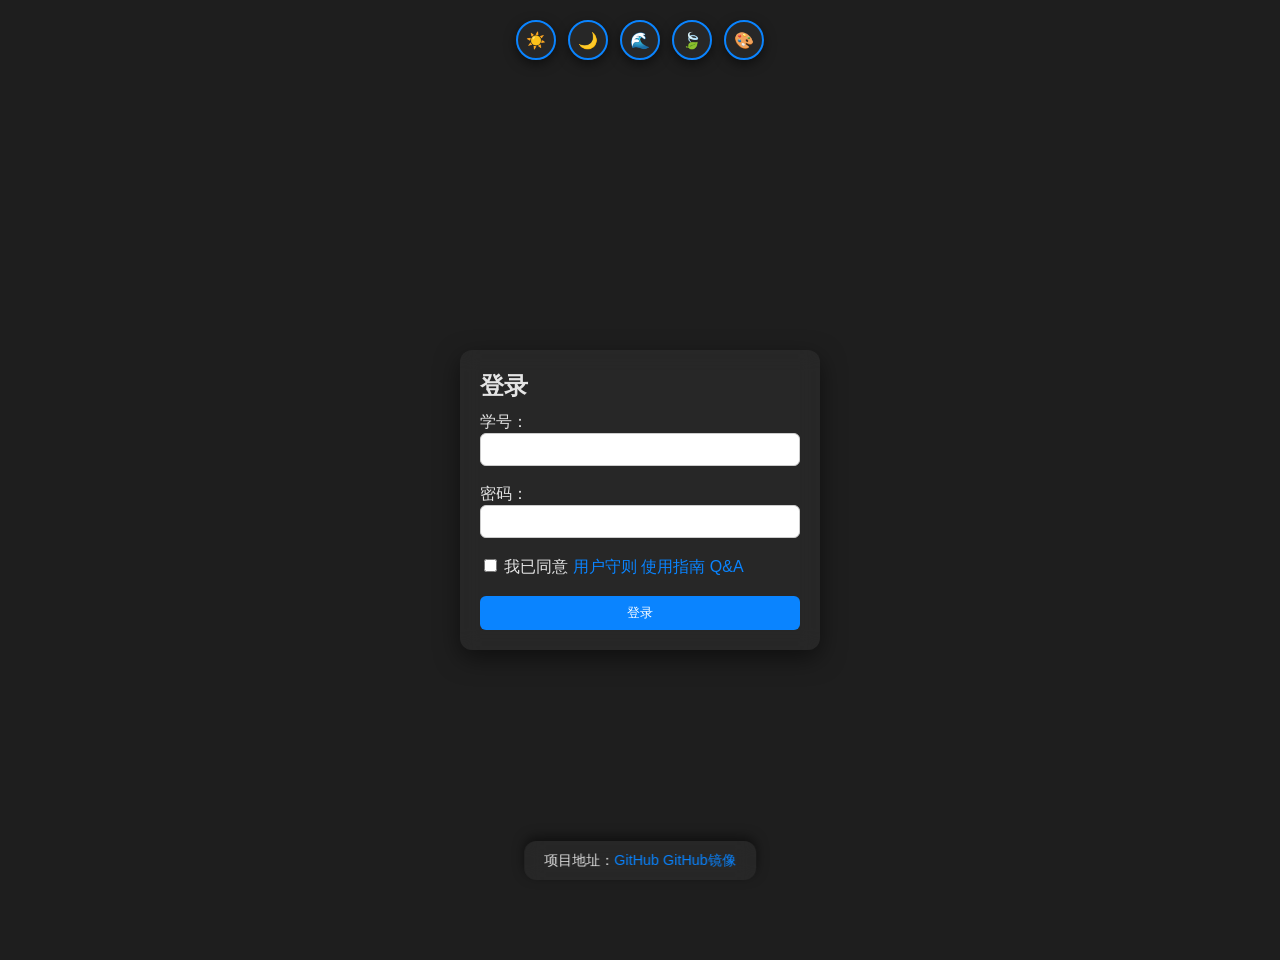
==== v0.3test.html @ 4f0f373f "Add files via upload" ====
<!DOCTYPE html>
<html lang="zh-CN">
<head>
  <meta charset="UTF-8" />
  <title>辅助选课系统</title>
  <meta name="viewport" content="width=device-width, initial-scale=1.0" />
  <style>
    /* ---------- 主题变量 ---------- */
    :root {
      --bg-color: #f0f2f5;
      --card-bg: #ffffffcc;
      --text-color: #2c3e50;
      --accent: #0a84ff;
      --shadow: rgba(0,0,0,0.1);
      --font: "Segoe UI Variable","Segoe UI","Helvetica Neue",Arial,sans-serif;
    }
    .dark {
      --bg-color: #1e1e1e;
      --card-bg: #2a2a2acc;
      --text-color: #e5e5e5;
      --accent: #0a84ff;
      --shadow: rgba(0,0,0,0.5);
    }
    .blue-theme { --accent: #2196f3; }
    .green-theme { --accent: #4caf50; }
    .purple-theme { --accent: #9c27b0; }

    /* ---------- 全局 ---------- */
    * { box-sizing: border-box; }
    body {
      font-family: var(--font);
      background: var(--bg-color);
      color: var(--text-color);
      margin: 0; padding: 20px;
      transition: background 0.3s, color 0.3s;
    }
    h2, h3 { margin: 0 0 10px; }

    .card {
      background: var(--card-bg);
      backdrop-filter: blur(10px);
      border-radius: 12px;
      box-shadow: 0 8px 24px var(--shadow);
      padding: 20px;
      margin-bottom: 20px;
      transition: background 0.3s, box-shadow 0.3s;
    }

    button {
      font-family: var(--font);
      background: var(--accent);
      color: #fff;
      border: none;
      border-radius: 6px;
      padding: 8px 16px;
      cursor: pointer;
      transition: background 0.2s, transform 0.1s;
    }
    button:hover { background: shade(var(--accent), 0.9); transform: translateY(-1px); }
    button:active { transform: translateY(0); }
    button.delete-btn {
      background: transparent;
      color: #e74856;      /* 红色警告色 */
      border: 1px solid #e74856;
      border-radius: 6px;
      padding: 8px 16px;
      transition: background 0.2s, color 0.2s;
    }
    button.delete-btn:hover {
      background: rgba(231,72,86,0.1);
    }


    input {
      font-family: var(--font);
      padding: 8px;
      border: 1px solid #ccc;
      border-radius: 6px;
      outline: none;
      transition: border-color 0.2s;
    }
    input:focus { border-color: var(--accent); }

    table {
      width: 100%;
      border-collapse: collapse;
      margin-top: 10px;
    }
    th, td {
      padding: 12px;
      text-align: center;
      border-bottom: 1px solid #ddd;
    }
    th { background: var(--card-bg); }
    tr:hover td { background: #f9f9f9; }

    textarea {
      width: 100%;
      border: 1px solid #ccc;
      border-radius: 6px;
      padding: 10px;
      resize: vertical;
      font-family: var(--font);
    }

    /* ---------- 全局：链接样式 ---------- */
    a {
      color: var(--accent);
      text-decoration: none;
      transition: color 0.3s ease;
    }
    a:hover {
      color: var(--text-color);
    }
    a:active {
      color: var(--shadow);
    }

    /* ---------- 主题切换区 ---------- */
    .theme-toggle {
      display: flex;
      gap: 12px;
      justify-content: center;
      margin-bottom: 20px;
    }
    .theme-btn {
      width: 40px; height: 40px;
      border-radius: 50%;
      border: 2px solid var(--accent);
      display: flex;
      align-items: center;
      justify-content: center;
      cursor: pointer;
      background: var(--card-bg);
      box-shadow: 0 4px 12px var(--shadow);
      transition: box-shadow 0.3s, transform 0.2s;
    }
    .theme-btn:hover { transform: translateY(-2px); box-shadow: 0 6px 18px var(--shadow); }

    /* ---------- 登录居中 ---------- */
    .login-wrapper {
      display: flex;
      justify-content: center;
      align-items: center;
      height: calc(100vh - 40px);
    }

    /* ---------- footer ---------- */
    footer {
      position: fixed;
      bottom: 20px;
      left: 50%;
      transform: translateX(-50%);
      background: var(--card-bg);
      backdrop-filter: blur(10px);
      padding: 10px 20px;
      border-radius: 12px;
      box-shadow: 0 -4px 12px var(--shadow);
      text-align: center;
      font-size: 0.9em;
    }
    footer a {
      color: var(--accent);
      text-decoration: none;
      font-weight: 500;
    }
    footer a:hover {
      text-decoration: underline;
    }

    /* ---------- Modal 样式 ---------- */
    .modal-overlay {
    position: fixed;
    top: 0; left: 0; right: 0; bottom: 0;
    background: rgba(0,0,0,0.5);
    display: none;
    align-items: center;
    justify-content: center;
    z-index: 1000;
    }

    .modal-overlay.active { display: flex; }

    .modal {
    background: var(--card-bg);
    backdrop-filter: blur(10px);
    border-radius: 12px;
    box-shadow: 0 8px 24px var(--shadow);
    width: 400px;
    max-width: 90%;
    padding: 20px;
    animation: fadeIn 0.2s ease-out;
    }

    .modal-header {
    display: flex;
    justify-content: space-between;
    align-items: center;
    }

    .modal-header h3 {
    margin: 0;
    }

    .modal-close {
    background: transparent;
    border: none;
    font-size: 1.2em;
    cursor: pointer;
    color: var(--text-color);
    }

    .modal-body { margin-top: 10px; }

    .modal-footer { margin-top: 20px; text-align: right; }

    @keyframes fadeIn {
    from { opacity: 0; transform: translateY(-10px); }
    to { opacity: 1; transform: translateY(0); }
    }

    /* 操作引导模态框 */
    #guide-modal.guide-modal-overlay {
      position: fixed; top:0; left:0; right:0; bottom:0;
      background: rgba(0,0,0,0.5);
      display: none; align-items: center; justify-content: center;
      z-index: 10000;
    }
    #guide-modal.guide-modal-overlay.active {
      display: flex;
    }
    .guide-modal {
      background: #ffffffcc;
      backdrop-filter: blur(10px);
      border-radius: 12px;
      box-shadow: 0 8px 24px rgba(0,0,0,0.1);
      width: 400px; max-width: 90%; padding: 20px;
      animation: guide-fadeIn 0.2s ease-out;
      font-family: "Segoe UI","Helvetica Neue",Arial,sans-serif;
      color: #2c3e50;
    }
    .guide-modal-header {
      display: flex; justify-content: space-between; align-items: center;
    }
    .guide-modal-close {
      background: transparent; border: none; font-size: 1.2em;
      cursor: pointer; color: #2c3e50;
    }
    .guide-modal-body {
      margin-top: 10px;
    }
    .guide-modal-footer {
      margin-top: 20px; text-align: right;
    }
    .guide-btn {
      padding: 6px 12px; margin-left: 8px;
      border: none; border-radius: 6px; cursor: pointer;
    }
    .guide-prevBtn {
      background: #ccc;
    }
    .guide-nextBtn {
      background: var(--accent); color: #fff;
    }
    @keyframes guide-fadeIn {
      from { opacity:0; transform: translateY(-10px); }
      to   { opacity:1; transform: translateY(0); }
    }

    /* Q&A 模态框 */
    #qa-modal.modal-overlay {
      position: fixed;
      top: 0; left: 0; right: 0; bottom: 0;
      background: rgba(0,0,0,0.5);
      display: none;
      align-items: center;
      justify-content: center;
      z-index: 1000;
    }
    #qa-modal.modal-overlay.active { display: flex; }

    #qa-modal .modal {
      background: var(--card-bg);
      backdrop-filter: blur(10px);
      border-radius: 12px;
      box-shadow: 0 8px 24px var(--shadow);
      width: 500px;
      max-width: 90%;
      padding: 20px;
      animation: fadeIn 0.2s ease-out;
    }

    #qa-modal .modal-header,
    #qa-modal .modal-footer {
      display: flex;
      justify-content: space-between;
      align-items: center;
    }

    #qa-modal .modal-header h3 {
      margin: 0;
    }

    #qa-modal .modal-close {
      background: transparent;
      border: none;
      font-size: 1.2em;
      cursor: pointer;
      color: var(--text-color);
    }

    #qa-modal .modal-body { margin: 10px 0; }

    #qa-modal .modal-footer button {
      margin-left: 8px;
    }

    @keyframes fadeIn {
      from { opacity: 0; transform: translateY(-10px); }
      to { opacity: 1; transform: translateY(0); }
    }


    /* ---------- 滚动条 ---------- */
    ::-webkit-scrollbar {
      width: 12px;
      height: 12px;
    }
    ::-webkit-scrollbar-track { background: transparent; }
    ::-webkit-scrollbar-thumb {
      background: var(--accent);
      border-radius: 6px;
      border: 3px solid transparent;
      background-clip: content-box;
    }
    ::-webkit-scrollbar-thumb:hover { filter: brightness(1.2); }
    ::-webkit-scrollbar-corner { background: transparent; }
  </style>
</head>
<body>
  <!-- 主题切换 -->
  <div class="theme-toggle">
    <div class="theme-btn" id="lightBtn">☀️</div>
    <div class="theme-btn" id="darkBtn">🌙</div>
    <div class="theme-btn" id="blueBtn">🌊</div>
    <div class="theme-btn" id="greenBtn">🍃</div>
    <div class="theme-btn" id="purpleBtn">🎨</div>
  </div>

  <!-- 操作引导模态框 -->
  <div id="guide-modal" class="guide-modal-overlay">
    <div class="guide-modal">
      <div class="guide-modal-header">
        <h3>欢迎使用辅助选课系统</h3>
        <button id="guide-closeBtn" class="guide-modal-close">×</button>
      </div>
      <div id="guide-content" class="guide-modal-body">
        <!-- 文本由 JS 填充 -->
      </div>
      <div class="guide-modal-footer">
        <button id="guide-prevBtn" class="guide-btn guide-prevBtn">上一步</button>
        <button id="guide-nextBtn" class="guide-btn guide-nextBtn">下一步</button>
      </div>
    </div>
  </div>

  <!-- Q&A 模态框结构 -->
  <div class="modal-overlay" id="qa-modal">
    <div class="modal">
      <div class="modal-header">
        <h3>常见问题解答</h3>
        <button class="modal-close" onclick="closeQA()">×</button>
      </div>
      <div class="modal-body" id="qa-content">
        <!-- 动态填充问题与答案 -->
      </div>
      <div class="modal-footer">
        <button id="qa-prev" onclick="prevQA()">上一个</button>
        <button id="qa-next" onclick="nextQA()">下一个</button>
      </div>
    </div>
  </div>

  <!-- 登录界面 -->
  
  <div id="login" class="login-wrapper">
    <div class="card" style="max-width:360px; width:100%;">
      <h2>登录</h2>
      <div style="margin-top:10px;">
        <label>学号：</label><br>
        <input id="username" type="text" style="width:100%;"><br><br>
        <label>密码：</label><br>
        <input id="password" type="password" style="width:100%;"><br><br>
        <label><input type="checkbox" id="agree" /> 我已同意 <a href="UI_v1/user_agreement.html">用户守则</a>
          <a href="javascript:void(0)" id="guide-showLink">使用指南</a>
          <a href="javascript:void(0)" onclick="openQA()">Q&A</a>
          </label> <br><br> <!-- <a href="UI_v1/demo.html">使用指南</a> -->
        <button style="width:100%;" onclick="login()">登录</button>
      </div>
    </div>
  </div>

  <!-- 主界面 -->
  <div id="main" style="display:none;">
    <div class="card">
      <div style="display:flex; justify-content: space-between; align-items: center;">
        <h2>选课任务管理</h2>
        <button onclick="viewLogin()" style="background:transparent; color:var(--accent); box-shadow:none; padding:4px 8px;">查看登录信息</button>
      </div>
      <div style="display:flex; gap:10px; align-items:center; flex-wrap:wrap;">
        <div>
          <label>课程编号：</label><br>
          <input id="course_no" type="text">
        </div>
        <div>
          <label>最大重试次数：</label><br>
          <input id="max_retry" type="number" value="10000" min="1" style="width:60px">
        </div>
        <div style="align-self:flex-end;">
          <button onclick="addTask()">添加任务</button>
        </div>
      </div>

      <table>
        <thead>
          <tr>
            <th>课程编号</th>
            <th>最大重试</th>
            <th>状态</th>
            <th>操作</th>
            <th>删除</th>        <!-- 删除任务 -->
          </tr>
        </thead>
        <tbody id="tasks_body"></tbody>
      </table>

      <h3 style="margin-top:20px;">日志输出</h3>
      <textarea id="log_area" rows="8" readonly></textarea>
    </div>
  </div>

  <!-- footer -->
  <footer>
    项目地址：<a href="https://github.com/boatchanting/Tongji-Electcourse2" target="_blank">GitHub</a>
    <a href="https://kkgithub.com/boatchanting/Tongji-Electcourse2" target="_blank">GitHub镜像</a>
  </footer>

  <script>
    // ---------- 主题逻辑 ----------
    function setTheme(theme) {
      document.body.className = theme;
      localStorage.setItem('theme', theme);
    }
    function checkTimeTheme() {
      const h = new Date().getHours();
      return (h>=6 && h<18) ? '' : 'dark';
    }
    document.getElementById('lightBtn').onclick = ()=> setTheme('');
    document.getElementById('darkBtn').onclick = ()=> setTheme('dark');
    document.getElementById('blueBtn').onclick = ()=> setTheme('blue-theme');
    document.getElementById('greenBtn').onclick = ()=> setTheme('green-theme');
    document.getElementById('purpleBtn').onclick = ()=> setTheme('purple-theme');
    setTheme(localStorage.getItem('theme') || checkTimeTheme());

    // ---------- 操作引导 ----------
    document.addEventListener('DOMContentLoaded', () => {
      const guideContentArr = [
        "步骤1: 请授权1系统学号和密码以登录系统，便于后续软件<strong>自动</strong>进行1系统的登录和选课操作。",
      "步骤2: 登录后，输入课程编号和最大重试次数，点击添加任务。",
      "步骤3: 点击“开始”按钮来启动任务，点击“停止”来关闭任务。",
      "步骤4: 查看选课日志，了解每次选课尝试的结果。",
      "步骤5: 完成选课后，您可以查看任务的状态，删除不需要的任务。",
      "点击界面上方的五个小按钮以切换主题。",
      "您已了解所有操作，Tongji-electcourse2 祝您选课愉快！"
      ];
      let guideStep = 0;

      const guideModal    = document.getElementById('guide-modal');
      const guideShowLink = document.getElementById('guide-showLink');
      const guideCloseBtn = document.getElementById('guide-closeBtn');
      const guidePrevBtn  = document.getElementById('guide-prevBtn');
      const guideNextBtn  = document.getElementById('guide-nextBtn');
      const guideContent  = document.getElementById('guide-content');

      function guideUpdateButtons() {
        guidePrevBtn.style.display = guideStep === 0 ? 'none' : 'inline-block';
        guideNextBtn.textContent = guideStep === guideContentArr.length - 1 
          ? '完成' 
          : '下一步';
      }

      function guideRenderStep() {
        guideContent.innerHTML = `<p>${guideContentArr[guideStep]}</p>`;
        guideUpdateButtons();
      }

      window.guideOpen = () => {
        guideStep = 0;
        guideRenderStep();
        guideModal.classList.add('active');
      };

      window.guideClose = () => {
        guideModal.classList.remove('active');
      };

      window.guideNext = () => {
        if (guideStep < guideContentArr.length - 1) {
          guideStep++;
          guideRenderStep();
        } else {
          guideClose();
        }
      };

      window.guidePrev = () => {
        if (guideStep > 0) {
          guideStep--;
          guideRenderStep();
        }
      };

      guideShowLink.addEventListener('click', guideOpen);
      guideCloseBtn.addEventListener('click', guideClose);
      guideNextBtn.addEventListener('click', guideNext);
      guidePrevBtn.addEventListener('click', guidePrev);
    });     

    // ---------- Q&A 逻辑 ----------
    // Q&A 数据列表
  const qaList = [
    {
      q: "1. 这个程序只是代替鼠标进行点击操作吗？",
      a: "是的，但是其可以自动运行并支持后台运行，并有实时展示以及所有过程的日志信息，想去干什么事情都是可以滴~"
    },
    {
      q: "2. 程序本身是本地运行吗？",
      a: "是的，本程序完全本地运行。"
    },
    {
      q: "3. 会不会导致信息泄露？",
      a: "不会，本程序完全本地运行，信息仅用于选课系统的身份验证，并不会上传您的信息。如果您对此不放心的话，也可以查看源代码或自行根据源代码运行本程序。"
    },
    {
      q: "4. 可以同时选择多门课程吗？",
      a: "当然可以！您可以同时添加多个任务，每个任务对应一门课程。每个任务可以设置不同的最大重试次数，程序会自动按照您的设置进行选课。"
    },
    {
      q: "5. 如何确保程序的稳定性？",
      a: "程序经过多次测试，确保在大多数情况下能够稳定运行。如果遇到问题，可以通过查看日志信息定位问题，或者提交 Issues 寻求帮助。"
    },
    {
      q: "6. 是否需要安装额外的浏览器驱动？",
      a: "默认情况下，程序使用 Edge 浏览器。如果系统未自带 Edge WebDriver，您需要手动安装并配置环境变量。具体步骤请参考 Edge WebDriver 下载页面。"
    },
    {
      q: "7. 如何更新到最新版本？",
      a: "您可以直接从 Releases 页面 下载最新版本的可执行文件，或者通过 Git 拉取最新代码后自行构建运行：<code>git pull origin main</code>。"
    }
  ];

  let qaIndex = 0;
  const qaContentEl = document.getElementById('qa-content');
  const qaPrevBtn = document.getElementById('qa-prev');
  const qaNextBtn = document.getElementById('qa-next');

  function updateQA() {
    // 填充当前 Q&A
    const { q, a } = qaList[qaIndex];
    qaContentEl.innerHTML = `<h4>${q}</h4><p>${a}</p>`;

    // 第一个隐藏“上一个”，最后一个按钮文字改为“完成”
    qaPrevBtn.style.display = qaIndex === 0 ? 'none' : 'inline-block';
    if (qaIndex === qaList.length - 1) {
      qaNextBtn.textContent = '完成';
    } else {
      qaNextBtn.textContent = '下一个';
    }
  }

  function openQA() {
    qaIndex = 0;
    updateQA();
    document.getElementById('qa-modal').classList.add('active');
  }

  function closeQA() {
    document.getElementById('qa-modal').classList.remove('active');
  }

  function nextQA() {
    if (qaIndex < qaList.length - 1) {
      qaIndex++;
      updateQA();
    } else {
      closeQA();
    }
  }

  function prevQA() {
    if (qaIndex > 0) {
      qaIndex--;
      updateQA();
    }
  }



    // ----------------------------------
    // ---------- 与后端交互 -------------
    // ----------------------------------
    let currentLogTask = null, logTimer = null;

    async function login() {
      if (!document.getElementById('agree').checked) {
        alert('请先同意用户守则');
        return;
      }
      const u = document.getElementById('username').value;
      const p = document.getElementById('password').value;
      if (await window.pywebview.api.login(u,p)) {
        document.getElementById('login').style.display = 'none';
        document.getElementById('main').style.display = 'block';
        refreshTasks();
      } else {
        alert('登录失败');
      }
    }

    function viewLogin() {
      clearInterval(logTimer);
      document.getElementById('main').style.display = 'none';
      document.getElementById('login').style.display = 'flex';
    }

    async function addTask() {
      const c = document.getElementById('course_no').value;
      const r = document.getElementById('max_retry').value;
      if (!c) return alert('请输入课程编号');
      await window.pywebview.api.add_task(c,r);
      refreshTasks();
    }

    async function startTask(id) {
      await window.pywebview.api.start_task(id); refreshTasks();
    }
    async function stopTask(id) {
      await window.pywebview.api.stop_task(id); refreshTasks();
    }

    async function refreshTasks() {
    const tasks = await window.pywebview.api.get_tasks();
    const tb = document.getElementById('tasks_body');
    tb.innerHTML = '';
    tasks.forEach(t => {
      const tr = document.createElement('tr');
      tr.innerHTML = `
        <td>${t.course_number}</td>
        <td>${t.max_retries}</td>
        <td>${t.status}</td>
        <td>
          <button onclick="startTask('${t.id}')">开始</button>
          <button onclick="stopTask('${t.id}')">停止</button>
          <button onclick="showLogs('${t.id}')">日志</button>
        </td>
        <td>
          <button class="delete-btn" onclick="deleteTask('${t.id}')">删除</button>
        </td>
      `;
      tb.appendChild(tr);
    });
  }

  async function deleteTask(id) {// 删除任务
    if (confirm('确定要删除这个任务吗？')) {
      await window.pywebview.api.delete_task(id);
      // 如果当前在看该任务日志，停止轮询
      if (currentLogTask === id) {
        clearInterval(logTimer);
        currentLogTask = null;
        document.getElementById('log_area').value = '';
      }
      refreshTasks();
    }
  }

    function showLogs(tid) {
      currentLogTask = tid; document.getElementById('log_area').value = '';
      if (logTimer) clearInterval(logTimer);
      logTimer = setInterval(async ()=>{
        const lines = await window.pywebview.api.get_logs(currentLogTask);
        if (lines.length) {
          const area = document.getElementById('log_area');
          lines.forEach(l=> area.value += l + '\n');
          area.scrollTop = area.scrollHeight;
        }
      }, 500);
    }
  </script>
</body>
</html>
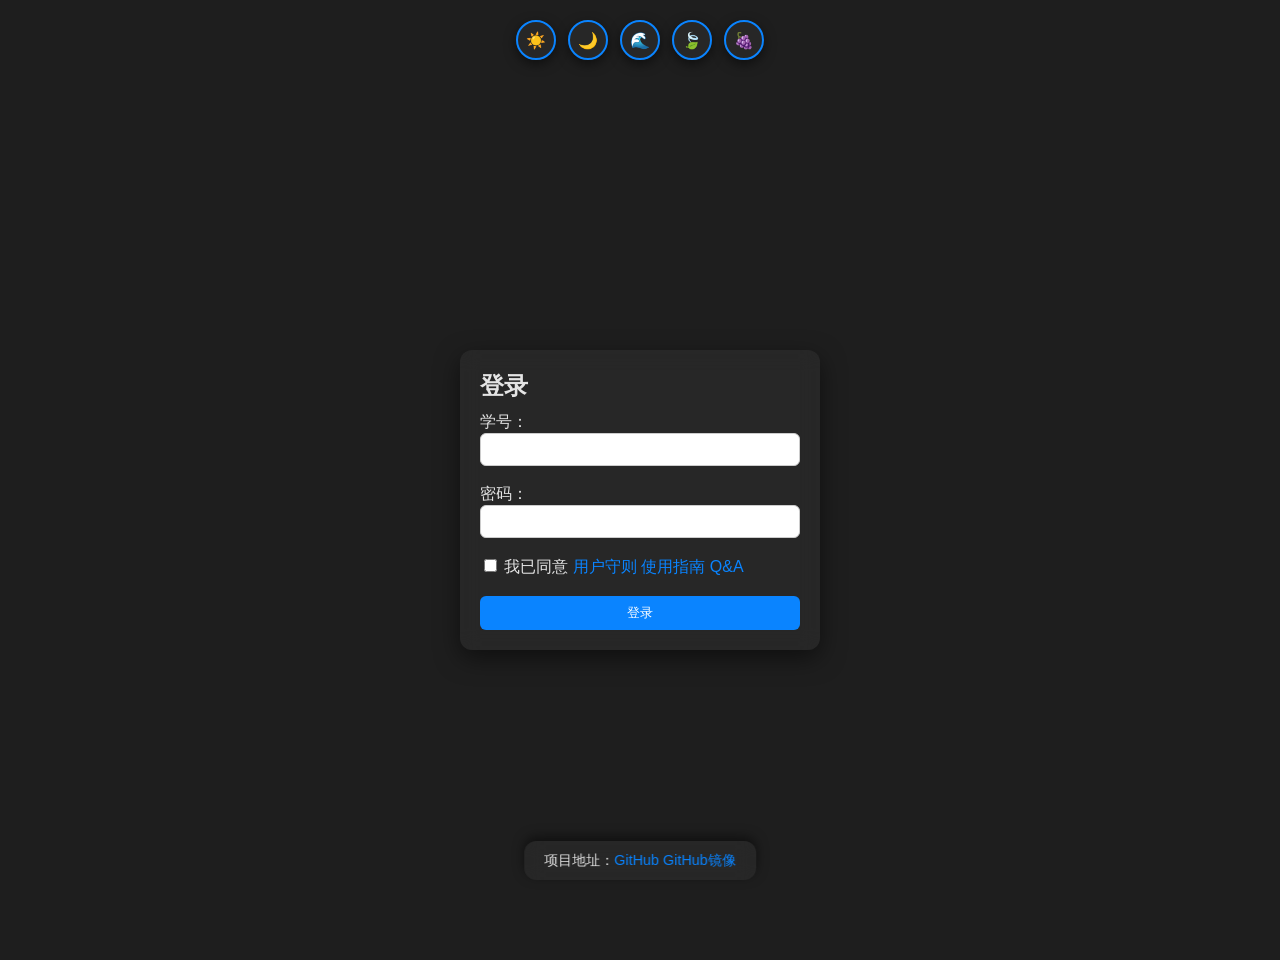
==== commit ee215c3e: "渐变背景色" ====
--- a/v0.3test.html
+++ b/v0.3test.html
@@ -7,11 +7,11 @@
   <style>
     /* ---------- 主题变量 ---------- */
     :root {
-      --bg-color: #f0f2f5;
-      --card-bg: #ffffffcc;
-      --text-color: #2c3e50;
-      --accent: #0a84ff;
-      --shadow: rgba(0,0,0,0.1);
+      --bg-color: #f0f2f5; /* 背景色 */
+      --card-bg: #ffffffcc; /* 卡片背景色 */
+      --text-color: #2c3e50;/* 文本颜色 */
+      --accent: #0a84ff;/* 主要颜色 */
+      --shadow: rgba(0,0,0,0.1);/* 阴影 */
       --font: "Segoe UI Variable","Segoe UI","Helvetica Neue",Arial,sans-serif;
     }
     .dark {
@@ -21,9 +21,27 @@
       --accent: #0a84ff;
       --shadow: rgba(0,0,0,0.5);
     }
-    .blue-theme { --accent: #2196f3; }
-    .green-theme { --accent: #4caf50; }
-    .purple-theme { --accent: #9c27b0; }
+    .blue-theme { 
+      --bg-color: linear-gradient(135deg, #56cbf292 0%, #2f81edbe 100%);
+      --card-bg: linear-gradient(135deg, #ffffff 0%, #e3f2fd 100%); 
+      --text-color: #333; 
+      --accent: #2196f3; 
+      --shadow: rgba(0,0,0,0.1); 
+    }
+    .green-theme { 
+      --bg-color: linear-gradient(135deg, #a1ffcec0 0%, #eefa92d7 100%);
+      --card-bg: linear-gradient(135deg, #ffffff 0%, #e8f5e9 100%); 
+      --text-color: #333; 
+      --accent: #4caf50; 
+      --shadow: rgba(0,0,0,0.1); 
+    }
+    .purple-theme { 
+      --bg-color: linear-gradient(135deg, #e0c3fc 0%, #8ec5fc 100%);
+      --card-bg: linear-gradient(135deg, #ffffff 0%, #f3e5f5 100%); 
+      --text-color: #333; 
+      --accent: #9c27b0; 
+      --shadow: rgba(0,0,0,0.1); 
+    }
 
     /* ---------- 全局 ---------- */
     * { box-sizing: border-box; }
@@ -268,56 +286,52 @@
     }
 
     /* Q&A 模态框 */
-    #qa-modal.modal-overlay {
-      position: fixed;
-      top: 0; left: 0; right: 0; bottom: 0;
+    #qa-modal.qa-modal-overlay {
+      position: fixed; top:0; left:0; right:0; bottom:0;
       background: rgba(0,0,0,0.5);
-      display: none;
-      align-items: center;
-      justify-content: center;
-      z-index: 1000;
-    }
-    #qa-modal.modal-overlay.active { display: flex; }
-
-    #qa-modal .modal {
-      background: var(--card-bg);
-      backdrop-filter: blur(10px);
-      border-radius: 12px;
-      box-shadow: 0 8px 24px var(--shadow);
-      width: 500px;
-      max-width: 90%;
-      padding: 20px;
-      animation: fadeIn 0.2s ease-out;
-    }
-
-    #qa-modal .modal-header,
-    #qa-modal .modal-footer {
+      display: none; align-items: center; justify-content: center;
+      z-index: 10001;
+    }
+    #qa-modal.qa-modal-overlay.active {
       display: flex;
-      justify-content: space-between;
-      align-items: center;
-    }
-
-    #qa-modal .modal-header h3 {
-      margin: 0;
-    }
-
-    #qa-modal .modal-close {
-      background: transparent;
-      border: none;
-      font-size: 1.2em;
-      cursor: pointer;
-      color: var(--text-color);
-    }
-
-    #qa-modal .modal-body { margin: 10px 0; }
-
-    #qa-modal .modal-footer button {
-      margin-left: 8px;
-    }
-
-    @keyframes fadeIn {
-      from { opacity: 0; transform: translateY(-10px); }
-      to { opacity: 1; transform: translateY(0); }
+    }
+    .qa-modal {
+      background: #ffffffcc;
+      backdrop-filter: blur(8px);
+      border-radius: 10px;
+      box-shadow: 0 6px 20px rgba(0,0,0,0.1);
+      width: 450px; max-width: 90%; padding: 20px;
+      animation: qa-fadeIn 0.2s ease-out;
+      font-family: "Segoe UI","Helvetica Neue",Arial,sans-serif;
+      color: #333;
+    }
+    .qa-modal-header {
+      display: flex; justify-content: space-between; align-items: center;
+    }
+    .qa-modal-close {
+      background: transparent; border: none; font-size: 1.3em;
+      cursor: pointer; color: #333;
+    }
+    .qa-modal-body {
+      margin-top: 12px; line-height: 1.5;
+    }
+    .qa-modal-footer {
+      margin-top: 20px; text-align: right;
+    }
+    .qa-btn {
+      padding: 6px 14px; margin-left: 8px;
+      border: none; border-radius: 5px; cursor: pointer;
+      font-size: 0.9em;
+    }
+    .qa-prevBtn {
+      background: #ccc; color: #333;
+    }
+    .qa-nextBtn {
+      background: var(--accent); color: #fff;
+    }
+    @keyframes qa-fadeIn {
+      from { opacity: 0; transform: translateY(-8px); }
+      to   { opacity: 1; transform: translateY(0); }
     }
 
 
@@ -344,7 +358,7 @@
     <div class="theme-btn" id="darkBtn">🌙</div>
     <div class="theme-btn" id="blueBtn">🌊</div>
     <div class="theme-btn" id="greenBtn">🍃</div>
-    <div class="theme-btn" id="purpleBtn">🎨</div>
+    <div class="theme-btn" id="purpleBtn">🍇</div>
   </div>
 
   <!-- 操作引导模态框 -->
@@ -365,18 +379,18 @@
   </div>
 
   <!-- Q&A 模态框结构 -->
-  <div class="modal-overlay" id="qa-modal">
-    <div class="modal">
-      <div class="modal-header">
-        <h3>常见问题解答</h3>
-        <button class="modal-close" onclick="closeQA()">×</button>
-      </div>
-      <div class="modal-body" id="qa-content">
-        <!-- 动态填充问题与答案 -->
-      </div>
-      <div class="modal-footer">
-        <button id="qa-prev" onclick="prevQA()">上一个</button>
-        <button id="qa-next" onclick="nextQA()">下一个</button>
+  <div id="qa-modal" class="qa-modal-overlay">
+    <div class="qa-modal">
+      <div class="qa-modal-header">
+        <h3>常见问答</h3>
+        <button id="qa-closeBtn" class="qa-modal-close">×</button>
+      </div>
+      <div id="qa-content" class="qa-modal-body">
+        <!-- 由 JS 填充 -->
+      </div>
+      <div class="qa-modal-footer">
+        <button id="qa-prevBtn" class="qa-btn qa-prevBtn">上一个</button>
+        <button id="qa-nextBtn" class="qa-btn qa-nextBtn">下一个</button>
       </div>
     </div>
   </div>
@@ -393,7 +407,7 @@
         <input id="password" type="password" style="width:100%;"><br><br>
         <label><input type="checkbox" id="agree" /> 我已同意 <a href="UI_v1/user_agreement.html">用户守则</a>
           <a href="javascript:void(0)" id="guide-showLink">使用指南</a>
-          <a href="javascript:void(0)" onclick="openQA()">Q&A</a>
+          <a href="javascript:void(0)" id="qa-showLink">Q&A</a>
           </label> <br><br> <!-- <a href="UI_v1/demo.html">使用指南</a> -->
         <button style="width:100%;" onclick="login()">登录</button>
       </div>
@@ -439,263 +453,341 @@
     </div>
   </div>
 
+  <!--错误信息弹窗 -->
+  <!-- 放在<body>底部，使用公用的 .modal-overlay/.modal 样式 -->
+  <div id="modal-error" class="modal-overlay">
+    <div class="modal">
+      <div class="modal-header">
+        <h3>Tongji-Electcourse2</h3>
+        <button class="modal-close" onclick="hideErrorModal()">×</button>
+      </div>
+      <div class="modal-body" id="modal-error-body">
+        <!-- 错误信息由 JS 填充 -->
+      </div>
+      <div class="modal-footer">
+        <button onclick="hideErrorModal()">确定</button>
+      </div>
+    </div>
+  </div>
+  <!-- 确认信息弹窗 -->
+  <!-- 放在<body>底部，与 error Modal 平级 -->
+  <div id="modal-confirm" class="modal-overlay">
+    <div class="modal">
+      <div class="modal-header">
+        <h3>Tongji-Electcourse2</h3>
+        <button class="modal-close" onclick="hideConfirmModal(false)">×</button>
+      </div>
+      <div class="modal-body" id="modal-confirm-body">
+        <!-- 文本由 JS 填充 -->
+      </div>
+      <div class="modal-footer">
+        <button onclick="hideConfirmModal(false)">取消</button>
+        <button onclick="hideConfirmModal(true)">确定</button>
+      </div>
+    </div>
+  </div>
+
+
   <!-- footer -->
   <footer>
     项目地址：<a href="https://github.com/boatchanting/Tongji-Electcourse2" target="_blank">GitHub</a>
     <a href="https://kkgithub.com/boatchanting/Tongji-Electcourse2" target="_blank">GitHub镜像</a>
   </footer>
 
-  <script>
-    // ---------- 主题逻辑 ----------
-    function setTheme(theme) {
-      document.body.className = theme;
-      localStorage.setItem('theme', theme);
-    }
-    function checkTimeTheme() {
-      const h = new Date().getHours();
-      return (h>=6 && h<18) ? '' : 'dark';
-    }
-    document.getElementById('lightBtn').onclick = ()=> setTheme('');
-    document.getElementById('darkBtn').onclick = ()=> setTheme('dark');
-    document.getElementById('blueBtn').onclick = ()=> setTheme('blue-theme');
-    document.getElementById('greenBtn').onclick = ()=> setTheme('green-theme');
-    document.getElementById('purpleBtn').onclick = ()=> setTheme('purple-theme');
-    setTheme(localStorage.getItem('theme') || checkTimeTheme());
-
-    // ---------- 操作引导 ----------
-    document.addEventListener('DOMContentLoaded', () => {
-      const guideContentArr = [
-        "步骤1: 请授权1系统学号和密码以登录系统，便于后续软件<strong>自动</strong>进行1系统的登录和选课操作。",
-      "步骤2: 登录后，输入课程编号和最大重试次数，点击添加任务。",
-      "步骤3: 点击“开始”按钮来启动任务，点击“停止”来关闭任务。",
-      "步骤4: 查看选课日志，了解每次选课尝试的结果。",
-      "步骤5: 完成选课后，您可以查看任务的状态，删除不需要的任务。",
-      "点击界面上方的五个小按钮以切换主题。",
-      "您已了解所有操作，Tongji-electcourse2 祝您选课愉快！"
-      ];
-      let guideStep = 0;
-
-      const guideModal    = document.getElementById('guide-modal');
-      const guideShowLink = document.getElementById('guide-showLink');
-      const guideCloseBtn = document.getElementById('guide-closeBtn');
-      const guidePrevBtn  = document.getElementById('guide-prevBtn');
-      const guideNextBtn  = document.getElementById('guide-nextBtn');
-      const guideContent  = document.getElementById('guide-content');
-
-      function guideUpdateButtons() {
-        guidePrevBtn.style.display = guideStep === 0 ? 'none' : 'inline-block';
-        guideNextBtn.textContent = guideStep === guideContentArr.length - 1 
-          ? '完成' 
-          : '下一步';
-      }
-
-      function guideRenderStep() {
-        guideContent.innerHTML = `<p>${guideContentArr[guideStep]}</p>`;
-        guideUpdateButtons();
-      }
-
-      window.guideOpen = () => {
-        guideStep = 0;
-        guideRenderStep();
-        guideModal.classList.add('active');
-      };
-
-      window.guideClose = () => {
-        guideModal.classList.remove('active');
-      };
-
-      window.guideNext = () => {
-        if (guideStep < guideContentArr.length - 1) {
-          guideStep++;
-          guideRenderStep();
-        } else {
-          guideClose();
-        }
-      };
-
-      window.guidePrev = () => {
-        if (guideStep > 0) {
-          guideStep--;
-          guideRenderStep();
-        }
-      };
-
-      guideShowLink.addEventListener('click', guideOpen);
-      guideCloseBtn.addEventListener('click', guideClose);
-      guideNextBtn.addEventListener('click', guideNext);
-      guidePrevBtn.addEventListener('click', guidePrev);
-    });     
-
-    // ---------- Q&A 逻辑 ----------
-    // Q&A 数据列表
-  const qaList = [
+<script>
+// ---------- 主题逻辑 ----------
+function setTheme(theme) {
+  document.body.className = theme;
+  localStorage.setItem('theme', theme);
+}
+function checkTimeTheme() {
+  const h = new Date().getHours();
+  return (h>=6 && h<18) ? '' : 'dark';
+}
+document.getElementById('lightBtn').onclick = ()=> setTheme('');
+document.getElementById('darkBtn').onclick = ()=> setTheme('dark');
+document.getElementById('blueBtn').onclick = ()=> setTheme('blue-theme');
+document.getElementById('greenBtn').onclick = ()=> setTheme('green-theme');
+document.getElementById('purpleBtn').onclick = ()=> setTheme('purple-theme');
+setTheme(localStorage.getItem('theme') || checkTimeTheme());
+</script>
+<script>
+// ---------- 操作引导 ----------
+document.addEventListener('DOMContentLoaded', () => {
+const guideContentArr = [
+  "步骤1: 请授权1系统学号和密码以登录系统，便于后续软件<strong>自动</strong>进行1系统的登录和选课操作。",
+"步骤2: 登录后，输入课程编号和最大重试次数，点击添加任务。",
+"步骤3: 点击“开始”按钮来启动任务，点击“停止”来关闭任务。",
+"步骤4: 查看选课日志，了解每次选课尝试的结果。",
+"步骤5: 完成选课后，您可以查看任务的状态，删除不需要的任务。",
+"点击界面上方的五个小按钮以切换主题。",
+"您已了解所有操作，Tongji-electcourse2 祝您选课愉快！"
+];
+let guideStep = 0;
+
+const guideModal    = document.getElementById('guide-modal');
+const guideShowLink = document.getElementById('guide-showLink');
+const guideCloseBtn = document.getElementById('guide-closeBtn');
+const guidePrevBtn  = document.getElementById('guide-prevBtn');
+const guideNextBtn  = document.getElementById('guide-nextBtn');
+const guideContent  = document.getElementById('guide-content');
+
+function guideUpdateButtons() {
+  guidePrevBtn.style.display = guideStep === 0 ? 'none' : 'inline-block';
+  guideNextBtn.textContent = guideStep === guideContentArr.length - 1 
+    ? '完成' 
+    : '下一步';
+}
+
+function guideRenderStep() {
+  guideContent.innerHTML = `<p>${guideContentArr[guideStep]}</p>`;
+  guideUpdateButtons();
+}
+
+window.guideOpen = () => {
+  guideStep = 0;
+  guideRenderStep();
+  guideModal.classList.add('active');
+};
+
+window.guideClose = () => {
+  guideModal.classList.remove('active');
+};
+
+window.guideNext = () => {
+  if (guideStep < guideContentArr.length - 1) {
+    guideStep++;
+    guideRenderStep();
+  } else {
+    guideClose();
+  }
+};
+
+window.guidePrev = () => {
+  if (guideStep > 0) {
+    guideStep--;
+    guideRenderStep();
+  }
+};
+
+guideShowLink.addEventListener('click', guideOpen);
+guideCloseBtn.addEventListener('click', guideClose);
+guideNextBtn.addEventListener('click', guideNext);
+guidePrevBtn.addEventListener('click', guidePrev);
+});     
+
+</script>
+<script>
+
+// ----------------------------------
+// ---------- 与后端交互 -------------
+// ----------------------------------
+let currentLogTask = null, logTimer = null;
+
+// 显示错误 Modal
+function showErrorModal(msg) {
+  document.getElementById('modal-error-body').textContent = msg;
+  document.getElementById('modal-error').classList.add('active');
+}
+// 隐藏错误 Modal
+function hideErrorModal() {
+  document.getElementById('modal-error').classList.remove('active');
+}
+
+// 登录函数
+async function login() {
+  if (!document.getElementById('agree').checked) {
+    showErrorModal('请先同意用户守则');
+    return;
+  }
+  const u = document.getElementById('username').value;
+  const p = document.getElementById('password').value;
+  const success = await window.pywebview.api.login(u, p);
+  if (success) {
+    document.getElementById('login').style.display = 'none';
+    document.getElementById('main').style.display = 'block';
+    refreshTasks();
+  } else {
+    showErrorModal('登录失败，请检查用户名或密码');
+  }
+}
+
+function viewLogin() {
+  clearInterval(logTimer);
+  document.getElementById('main').style.display = 'none';
+  document.getElementById('login').style.display = 'flex';
+}
+
+async function addTask() {
+  const c = document.getElementById('course_no').value;
+  const r = document.getElementById('max_retry').value;
+  if (!c) return showErrorModal('请输入课程编号');
+  await window.pywebview.api.add_task(c,r);
+  refreshTasks();
+}
+
+async function startTask(id) {
+  await window.pywebview.api.start_task(id); refreshTasks();
+}
+async function stopTask(id) {
+  await window.pywebview.api.stop_task(id); refreshTasks();
+}
+
+async function refreshTasks() {
+const tasks = await window.pywebview.api.get_tasks();
+const tb = document.getElementById('tasks_body');
+tb.innerHTML = '';
+tasks.forEach(t => {
+  const tr = document.createElement('tr');
+  tr.innerHTML = `
+    <td>${t.course_number}</td>
+    <td>${t.max_retries}</td>
+    <td>${t.status}</td>
+    <td>
+      <button onclick="startTask('${t.id}')">开始</button>
+      <button onclick="stopTask('${t.id}')">停止</button>
+      <button onclick="showLogs('${t.id}')">日志</button>
+    </td>
+    <td>
+      <button class="delete-btn" onclick="deleteTask('${t.id}')">删除</button>
+    </td>
+  `;
+  tb.appendChild(tr);
+});
+}
+
+// 服务于 deleteTask 函数，显示确认弹窗
+// 弹窗 Promise 化，msg 为提示内容
+function showConfirmModal(msg) {
+  return new Promise(resolve => {
+    document.getElementById('modal-confirm-body').textContent = msg;
+    const modal = document.getElementById('modal-confirm');
+    modal.classList.add('active');
+
+    // 绑定一次性回调
+    window._confirmResolve = result => {
+      resolve(result);
+      delete window._confirmResolve;
+    };
+  });
+}
+// 服务于 deleteTask 函数，隐藏弹窗
+function hideConfirmModal(result) {
+  document.getElementById('modal-confirm').classList.remove('active');
+  // 调用 resolve
+  if (window._confirmResolve) window._confirmResolve(result);
+}
+
+// deleteTask 函数, 调用 showConfirmModal 确认删除
+async function deleteTask(id) { // 删除任务
+  if (await showConfirmModal('确定要删除这个任务吗？')) {
+    await window.pywebview.api.delete_task(id);
+    // 如果当前在看该任务日志，停止轮询
+    if (currentLogTask === id) {
+      clearInterval(logTimer);
+      currentLogTask = null;
+      document.getElementById('log_area').value = '';
+    }
+    refreshTasks();
+  }
+}
+
+function showLogs(tid) {
+  currentLogTask = tid; document.getElementById('log_area').value = '';
+  if (logTimer) clearInterval(logTimer);
+  logTimer = setInterval(async ()=>{
+    const lines = await window.pywebview.api.get_logs(currentLogTask);
+    if (lines.length) {
+      const area = document.getElementById('log_area');
+      lines.forEach(l=> area.value += l + '\n');
+      area.scrollTop = area.scrollHeight;
+    }
+  }, 500);
+}
+</script>
+
+<script>
+// ---------- Q&A 逻辑 ---------- 
+document.addEventListener('DOMContentLoaded', () => {
+  // Q&A 数据
+  const qaContentArr = [
     {
       q: "1. 这个程序只是代替鼠标进行点击操作吗？",
       a: "是的，但是其可以自动运行并支持后台运行，并有实时展示以及所有过程的日志信息，想去干什么事情都是可以滴~"
     },
     {
-      q: "2. 程序本身是本地运行吗？",
-      a: "是的，本程序完全本地运行。"
-    },
-    {
-      q: "3. 会不会导致信息泄露？",
+      q: "2. 会不会导致信息泄露？",
       a: "不会，本程序完全本地运行，信息仅用于选课系统的身份验证，并不会上传您的信息。如果您对此不放心的话，也可以查看源代码或自行根据源代码运行本程序。"
     },
     {
-      q: "4. 可以同时选择多门课程吗？",
-      a: "当然可以！您可以同时添加多个任务，每个任务对应一门课程。每个任务可以设置不同的最大重试次数，程序会自动按照您的设置进行选课。"
+      q: "3. 可以同时选择多门课程吗？",
+      a: "当然可以！您可以添加多个任务，每个任务对应一门课程。程序对每个任务进行独立的操作，不会相互干扰。"
     },
     {
-      q: "5. 如何确保程序的稳定性？",
+      q: "4. 如何确保程序的稳定性？",
       a: "程序经过多次测试，确保在大多数情况下能够稳定运行。如果遇到问题，可以通过查看日志信息定位问题，或者提交 Issues 寻求帮助。"
     },
     {
-      q: "6. 是否需要安装额外的浏览器驱动？",
+      q: "5. 是否需要安装额外的浏览器驱动？",
       a: "默认情况下，程序使用 Edge 浏览器。如果系统未自带 Edge WebDriver，您需要手动安装并配置环境变量。具体步骤请参考 Edge WebDriver 下载页面。"
     },
     {
-      q: "7. 如何更新到最新版本？",
-      a: "您可以直接从 Releases 页面 下载最新版本的可执行文件，或者通过 Git 拉取最新代码后自行构建运行：<code>git pull origin main</code>。"
+      q: "6. 如何更新到最新版本？",
+      a: "您可以直接从 Releases 页面下载最新版本的可执行文件，或者通过 Git 拉取最新代码并自行构建：<br><code>git pull origin main</code>"
     }
   ];
 
-  let qaIndex = 0;
-  const qaContentEl = document.getElementById('qa-content');
-  const qaPrevBtn = document.getElementById('qa-prev');
-  const qaNextBtn = document.getElementById('qa-next');
-
-  function updateQA() {
-    // 填充当前 Q&A
-    const { q, a } = qaList[qaIndex];
-    qaContentEl.innerHTML = `<h4>${q}</h4><p>${a}</p>`;
-
-    // 第一个隐藏“上一个”，最后一个按钮文字改为“完成”
-    qaPrevBtn.style.display = qaIndex === 0 ? 'none' : 'inline-block';
-    if (qaIndex === qaList.length - 1) {
-      qaNextBtn.textContent = '完成';
+  let qaStep = 0;
+  const qaModal     = document.getElementById('qa-modal');
+  const qaShowLink  = document.getElementById('qa-showLink');
+  const qaCloseBtn  = document.getElementById('qa-closeBtn');
+  const qaPrevBtn   = document.getElementById('qa-prevBtn');
+  const qaNextBtn   = document.getElementById('qa-nextBtn');
+  const qaContent   = document.getElementById('qa-content');
+
+  function qaUpdateButtons() {
+    // 第一步隐藏“上一个”
+    qaPrevBtn.style.display = qaStep === 0 ? 'none' : 'inline-block';
+    // 最后一步按钮文字改为“完成”，否则“下一个”
+    qaNextBtn.textContent = qaStep === qaContentArr.length - 1 ? '完成' : '下一个';
+  }
+
+  function qaRenderStep() {
+    const item = qaContentArr[qaStep];
+    qaContent.innerHTML = `<h4>${item.q}</h4><p>${item.a}</p>`;
+    qaUpdateButtons();
+  }
+
+  window.qaOpen = () => {
+    qaStep = 0;
+    qaRenderStep();
+    qaModal.classList.add('active');
+  };
+  window.qaClose = () => {
+    qaModal.classList.remove('active');
+  };
+  window.qaNext = () => {
+    if (qaStep < qaContentArr.length - 1) {
+      qaStep++;
+      qaRenderStep();
     } else {
-      qaNextBtn.textContent = '下一个';
-    }
-  }
-
-  function openQA() {
-    qaIndex = 0;
-    updateQA();
-    document.getElementById('qa-modal').classList.add('active');
-  }
-
-  function closeQA() {
-    document.getElementById('qa-modal').classList.remove('active');
-  }
-
-  function nextQA() {
-    if (qaIndex < qaList.length - 1) {
-      qaIndex++;
-      updateQA();
-    } else {
-      closeQA();
-    }
-  }
-
-  function prevQA() {
-    if (qaIndex > 0) {
-      qaIndex--;
-      updateQA();
-    }
-  }
-
-
-
-    // ----------------------------------
-    // ---------- 与后端交互 -------------
-    // ----------------------------------
-    let currentLogTask = null, logTimer = null;
-
-    async function login() {
-      if (!document.getElementById('agree').checked) {
-        alert('请先同意用户守则');
-        return;
-      }
-      const u = document.getElementById('username').value;
-      const p = document.getElementById('password').value;
-      if (await window.pywebview.api.login(u,p)) {
-        document.getElementById('login').style.display = 'none';
-        document.getElementById('main').style.display = 'block';
-        refreshTasks();
-      } else {
-        alert('登录失败');
-      }
-    }
-
-    function viewLogin() {
-      clearInterval(logTimer);
-      document.getElementById('main').style.display = 'none';
-      document.getElementById('login').style.display = 'flex';
-    }
-
-    async function addTask() {
-      const c = document.getElementById('course_no').value;
-      const r = document.getElementById('max_retry').value;
-      if (!c) return alert('请输入课程编号');
-      await window.pywebview.api.add_task(c,r);
-      refreshTasks();
-    }
-
-    async function startTask(id) {
-      await window.pywebview.api.start_task(id); refreshTasks();
-    }
-    async function stopTask(id) {
-      await window.pywebview.api.stop_task(id); refreshTasks();
-    }
-
-    async function refreshTasks() {
-    const tasks = await window.pywebview.api.get_tasks();
-    const tb = document.getElementById('tasks_body');
-    tb.innerHTML = '';
-    tasks.forEach(t => {
-      const tr = document.createElement('tr');
-      tr.innerHTML = `
-        <td>${t.course_number}</td>
-        <td>${t.max_retries}</td>
-        <td>${t.status}</td>
-        <td>
-          <button onclick="startTask('${t.id}')">开始</button>
-          <button onclick="stopTask('${t.id}')">停止</button>
-          <button onclick="showLogs('${t.id}')">日志</button>
-        </td>
-        <td>
-          <button class="delete-btn" onclick="deleteTask('${t.id}')">删除</button>
-        </td>
-      `;
-      tb.appendChild(tr);
-    });
-  }
-
-  async function deleteTask(id) {// 删除任务
-    if (confirm('确定要删除这个任务吗？')) {
-      await window.pywebview.api.delete_task(id);
-      // 如果当前在看该任务日志，停止轮询
-      if (currentLogTask === id) {
-        clearInterval(logTimer);
-        currentLogTask = null;
-        document.getElementById('log_area').value = '';
-      }
-      refreshTasks();
-    }
-  }
-
-    function showLogs(tid) {
-      currentLogTask = tid; document.getElementById('log_area').value = '';
-      if (logTimer) clearInterval(logTimer);
-      logTimer = setInterval(async ()=>{
-        const lines = await window.pywebview.api.get_logs(currentLogTask);
-        if (lines.length) {
-          const area = document.getElementById('log_area');
-          lines.forEach(l=> area.value += l + '\n');
-          area.scrollTop = area.scrollHeight;
-        }
-      }, 500);
-    }
-  </script>
+      qaClose();
+    }
+  };
+  window.qaPrev = () => {
+    if (qaStep > 0) {
+      qaStep--;
+      qaRenderStep();
+    }
+  };
+
+  // 绑定事件
+  qaShowLink.addEventListener('click', qaOpen);
+  qaCloseBtn.addEventListener('click', qaClose);
+  qaNextBtn.addEventListener('click', qaNext);
+  qaPrevBtn.addEventListener('click', qaPrev);
+});
+</script>
+
 </body>
 </html>
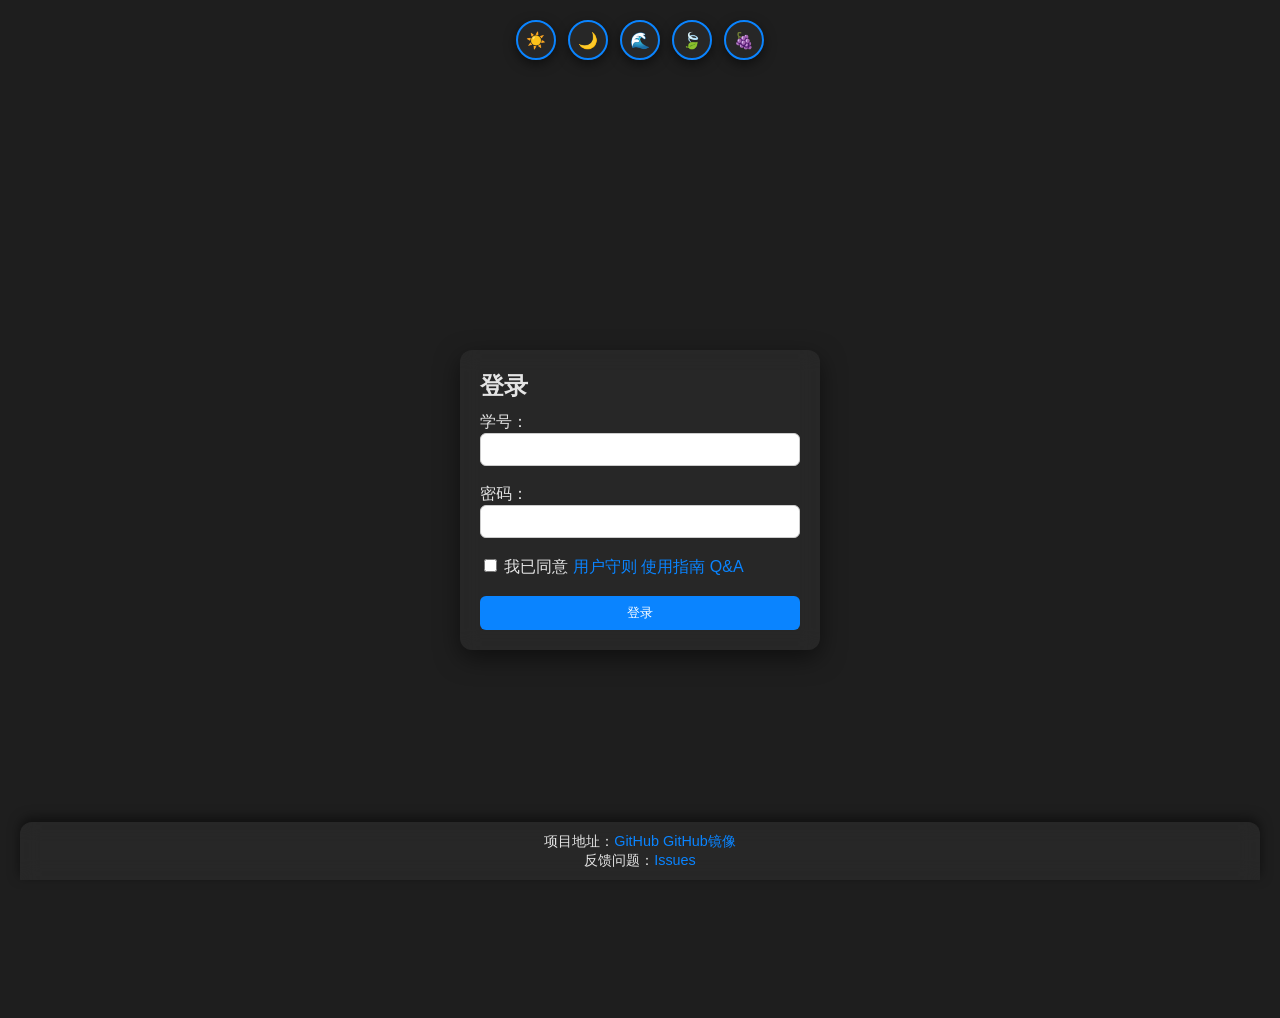
==== commit 0d1eb799: "Add files via upload" ====
--- a/v0.3test.html
+++ b/v0.3test.html
@@ -23,21 +23,21 @@
     }
     .blue-theme { 
       --bg-color: linear-gradient(135deg, #56cbf292 0%, #2f81edbe 100%);
-      --card-bg: linear-gradient(135deg, #ffffff 0%, #e3f2fd 100%); 
+      --card-bg:  #e3f2fd; 
       --text-color: #333; 
       --accent: #2196f3; 
       --shadow: rgba(0,0,0,0.1); 
     }
     .green-theme { 
       --bg-color: linear-gradient(135deg, #a1ffcec0 0%, #eefa92d7 100%);
-      --card-bg: linear-gradient(135deg, #ffffff 0%, #e8f5e9 100%); 
+      --card-bg:  #e8f5e9 ; 
       --text-color: #333; 
       --accent: #4caf50; 
       --shadow: rgba(0,0,0,0.1); 
     }
     .purple-theme { 
       --bg-color: linear-gradient(135deg, #e0c3fc 0%, #8ec5fc 100%);
-      --card-bg: linear-gradient(135deg, #ffffff 0%, #f3e5f5 100%); 
+      --card-bg:  #f3e5f5; 
       --text-color: #333; 
       --accent: #9c27b0; 
       --shadow: rgba(0,0,0,0.1); 
@@ -165,14 +165,14 @@
 
     /* ---------- footer ---------- */
     footer {
-      position: fixed;
+      position: sticky;
       bottom: 20px;
-      left: 50%;
-      transform: translateX(-50%);
+      left: auto;
+      transform: none;
       background: var(--card-bg);
       backdrop-filter: blur(10px);
       padding: 10px 20px;
-      border-radius: 12px;
+      border-radius: 12px 12px 0 0;
       box-shadow: 0 -4px 12px var(--shadow);
       text-align: center;
       font-size: 0.9em;
@@ -365,7 +365,7 @@
   <div id="guide-modal" class="guide-modal-overlay">
     <div class="guide-modal">
       <div class="guide-modal-header">
-        <h3>欢迎使用辅助选课系统</h3>
+        <h3>Tongji-Electcourse2使用指南</h3>
         <button id="guide-closeBtn" class="guide-modal-close">×</button>
       </div>
       <div id="guide-content" class="guide-modal-body">
@@ -382,7 +382,7 @@
   <div id="qa-modal" class="qa-modal-overlay">
     <div class="qa-modal">
       <div class="qa-modal-header">
-        <h3>常见问答</h3>
+        <h3>Q&A</h3>
         <button id="qa-closeBtn" class="qa-modal-close">×</button>
       </div>
       <div id="qa-content" class="qa-modal-body">
@@ -491,7 +491,8 @@
   <!-- footer -->
   <footer>
     项目地址：<a href="https://github.com/boatchanting/Tongji-Electcourse2" target="_blank">GitHub</a>
-    <a href="https://kkgithub.com/boatchanting/Tongji-Electcourse2" target="_blank">GitHub镜像</a>
+    <a href="https://kkgithub.com/boatchanting/Tongji-Electcourse2" target="_blank">GitHub镜像</a><br>
+    反馈问题：<a href="https://github.com/boatchanting/Tongji-Electcourse2/issues" target="_blank">Issues</a>
   </footer>
 
 <script>
@@ -734,7 +735,7 @@
     {
       q: "6. 如何更新到最新版本？",
       a: "您可以直接从 Releases 页面下载最新版本的可执行文件，或者通过 Git 拉取最新代码并自行构建：<br><code>git pull origin main</code>"
-    }
+    },
   ];
 
   let qaStep = 0;
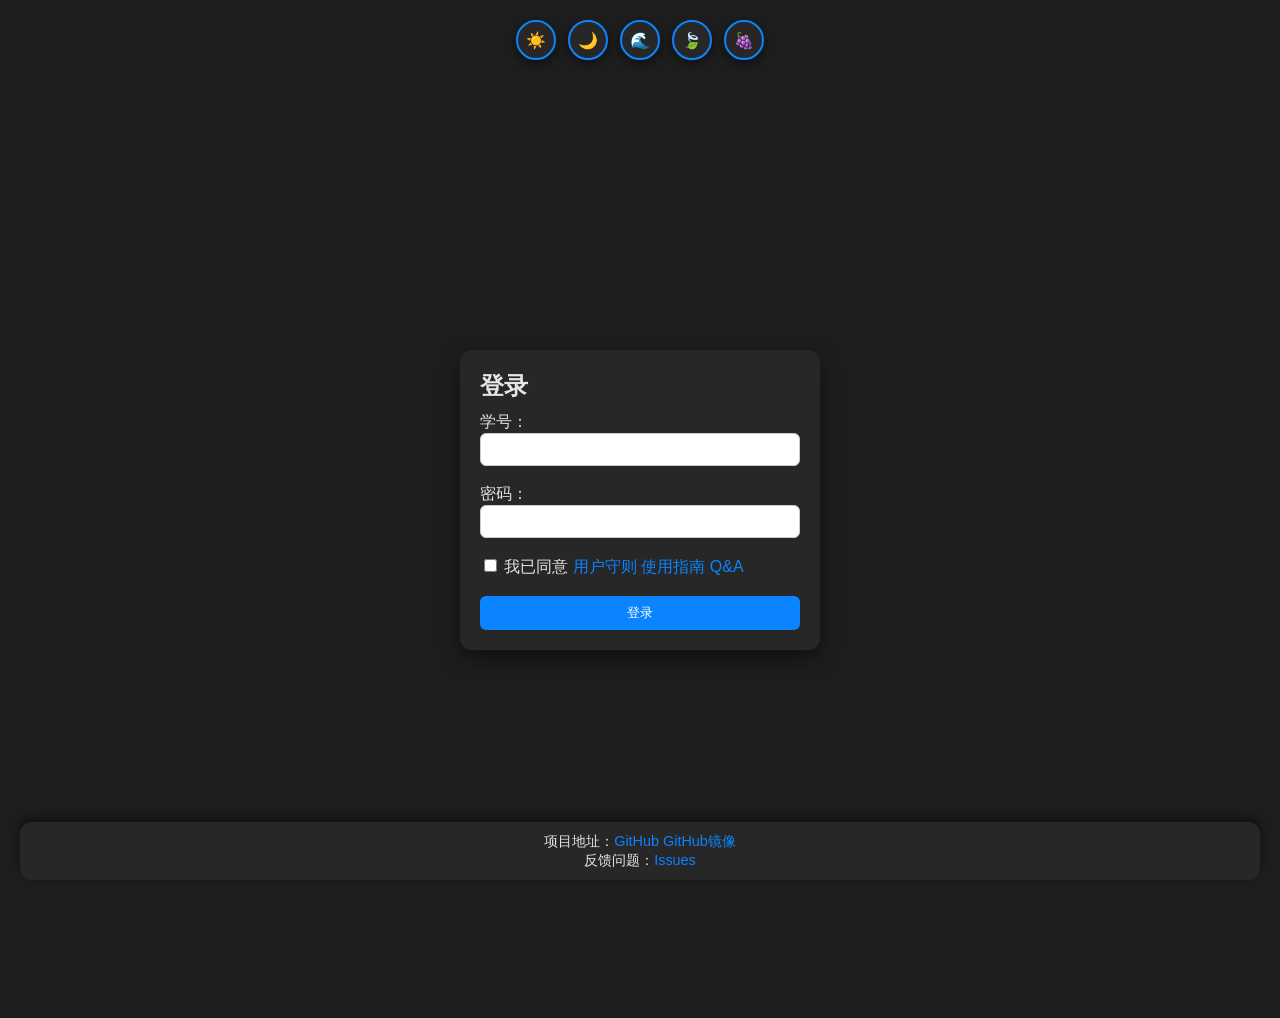
==== commit 9312c75c: "Add files via upload" ====
--- a/v0.3test.html
+++ b/v0.3test.html
@@ -51,6 +51,9 @@
       color: var(--text-color);
       margin: 0; padding: 20px;
       transition: background 0.3s, color 0.3s;
+      display: flex;
+      flex-direction: column;
+      min-height: 100vh;
     }
     h2, h3 { margin: 0 0 10px; }
 
@@ -172,7 +175,7 @@
       background: var(--card-bg);
       backdrop-filter: blur(10px);
       padding: 10px 20px;
-      border-radius: 12px 12px 0 0;
+      border-radius: 12px;
       box-shadow: 0 -4px 12px var(--shadow);
       text-align: center;
       font-size: 0.9em;
